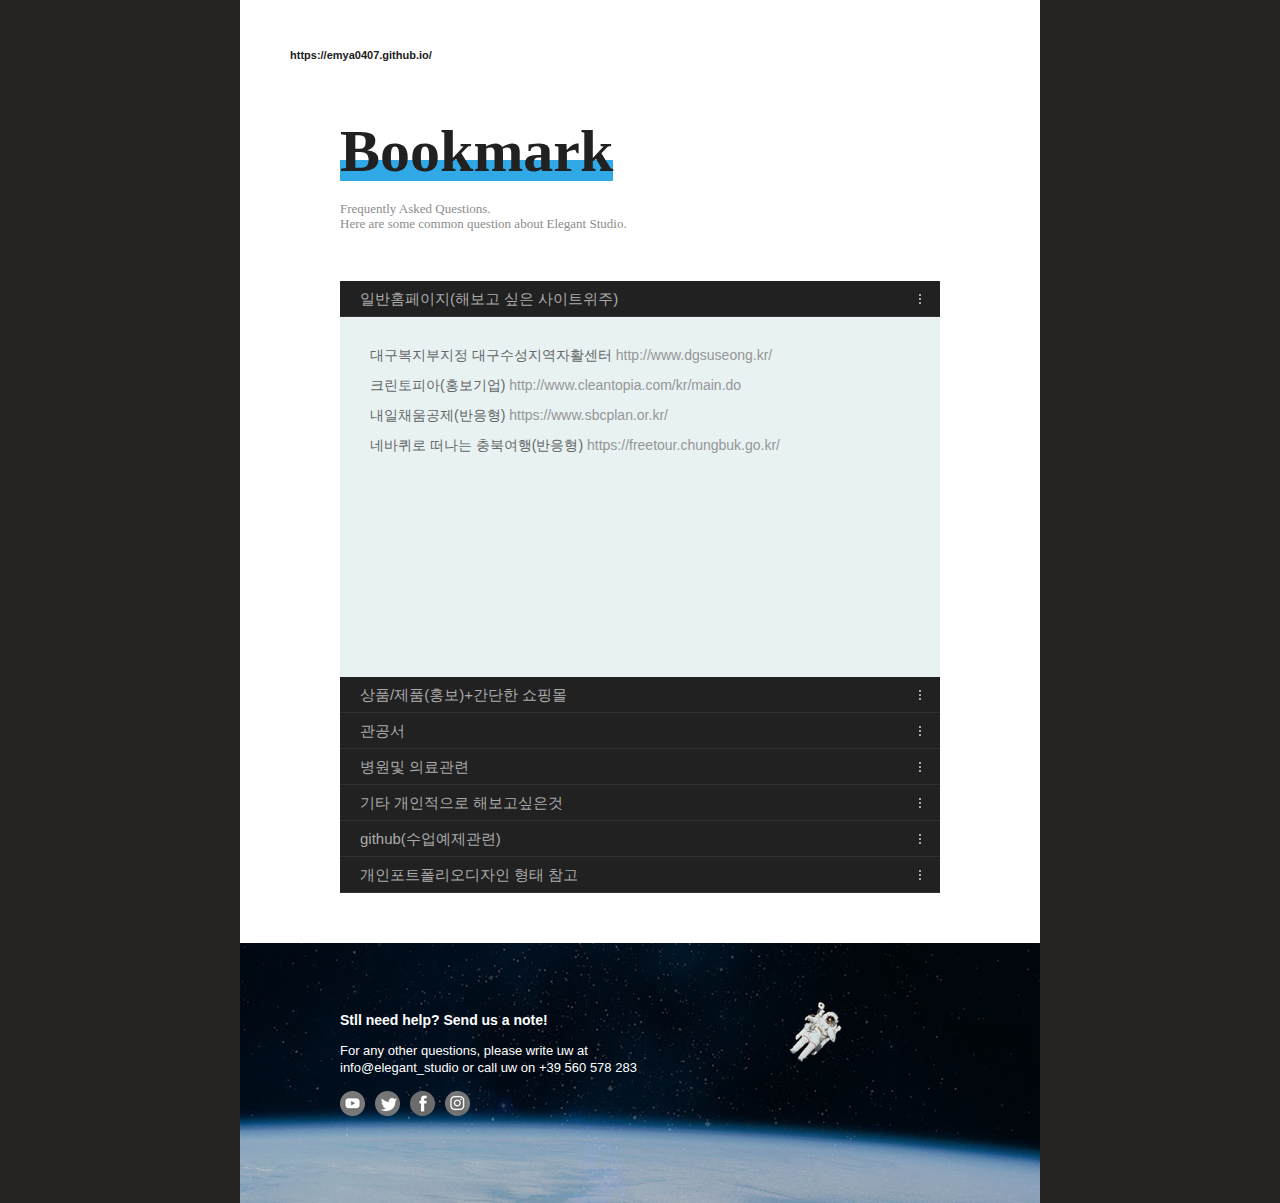
==== index.html @ 7247f254 "Initial commit" ====
<!DOCTYPE html>
<html lang="ko">
<head>
  <meta charset="UTF-8">
  <title>Bookmark</title>
  <meta name="description" content="Bookmark">
  <link rel="stylesheet" href="./css/initial.min.css">
  <link rel="stylesheet" href="./css/style.css">
  <script type="text/javascript" src="./js/jquery_3.5.1.js"></script>
  <script type="text/javascript" src="./js/common.js"></script>
  <!--[if lt IE 9]>
  <script src = "http://html5shiv.googlecode.com/svn/trunk/html5.js"></script>
  <![endif]-->
</head>
<body>
  <div id="wrap">
    <div class="tit"="tit">https://emya0407.github.io/</div>
    <div id="wrap_inner">
      <div class="titbox">
        <h2>Bookmark</h2>
        <p>Frequently Asked Questions.<br>Here are some common question about Elegant Studio.</p>
      </div>
      <div class="accordion_wrap">
        <dl>
          <dt>일반홈페이지(해보고 싶은 사이트위주)</dt>
          <dd>
            <ul>
              <li>
                <span>대구복지부지정 대구수성지역자활센터</span>
                <a href="http://www.dgsuseong.kr/" target="_blank">http://www.dgsuseong.kr/</a>
              </li>
              <li>
                <span>크린토피아(홍보기업)</span>
                <a href="http://www.cleantopia.com/kr/main.do" target="_blank">http://www.cleantopia.com/kr/main.do</a>
              </li>
              <li>
                <span>내일채움공제(반응형)</span>
                <a href="https://www.sbcplan.or.kr/" target="_blank">https://www.sbcplan.or.kr/</a>
              </li>
              <li>
                <span>네바퀴로 떠나는 충북여행(반응형)</span>
                <a href="https://freetour.chungbuk.go.kr/" target="_blank">https://freetour.chungbuk.go.kr/</a>
              </li>
            </ul>
          </dd>
          <dt>상품/제품(홍보)+간단한 쇼핑몰</dt>
          <dd>
            <ul>
              <li>
                <span>노엘로 힐스(반응형, 쇼핑몰) - 작업중</span>
                <a href="https://noelohills.com/" target="_blank">https://noelohills.com/</a>
              </li>
              <li>
                <span>넬로 펫드라이 홍보사이트(홍보+쇼핑몰사이트)</span>
                <a href="http://www.nelloshop.co.kr/" target="_blank">http://www.nelloshop.co.kr/</a>
              </li>
              <li>
                <span>빙그레(시원시원한 디자인)</span>
                <a href="http://www.bing.co.kr/" target="_blank">http://www.bing.co.kr/</a>
              </li>
            </ul>
          </dd>
          <dt>관공서</dt>
          <dd>
            <ul>
              <li>
                <span>하남시청(관공서,반응형)</span>
                <a href="https://www.hanam.go.kr/" target="_blank">https://www.hanam.go.kr/</a>
              </li>
              <li>
                <span>금산군시청(관공서,반응형)</span>
                <a href="https://www.geumsan.go.kr/" target="_blank">https://www.geumsan.go.kr/</a>
              </li>
              <li>
                <span>세종특별시 공공도서관(반응형)</span>
                <a href="https://lib.sejong.go.kr:8443/main.do" target="_blank">https://lib.sejong.go.kr:8443/main.do</a>
              </li>
              <li>
                <span>국민건강보험(반응형,비주얼적인 요소보다 UI/UX적인 디자인구성)</span>
                <a href="https://www.nhis.or.kr/nhis/index.do" target="_blank">https://www.nhis.or.kr/nhis/index.do</a>
              </li>
            </ul>
          </dd>
          <dt>병원및 의료관련</dt>
          <dd>
            <ul>
              <li>
                <span>세브란스병원</span>
                <a href="https://sev.severance.healthcare/" target="_blank">https://sev.severance.healthcare/</a>
              </li>
              <li>
                <span>경동(롤링스크롤페이지,반응형)</span>
                <a href="http://www.kyungdong.co.kr/" target="_blank">http://www.kyungdong.co.kr/</a>
              </li>
              <li>
                <span>자생의료제단(롤링스크롤페이지, 애니메이션효과 )</span>
                <a href="https://www.jaseng.org/" target="_blank">https://www.jaseng.org/</a>
              </li>
              <li>
                <span>삼진제약(애니메이션이 많은 동적 사이트)</span>
                <a href="https://www.samjinpharm.co.kr/" target="_blank">https://www.samjinpharm.co.kr/</a>
              </li>
            </ul>
          </dd>
          <dt>기타 개인적으로 해보고싶은것</dt>
          <dd>
            <ul>
              <li class="text">
                <span>농협개발자(컨텐츠내용많음->수업시간 예제들 적용가능</span>
                <!-- <span>(slider적용,숫자카운터효과,Grid table+scroll table,FAQ)</span> -->
                <a href="https://developers.nonghyup.com/" target="_blank">https://developers.nonghyup.com/</a>
              </li>
              <li>
                <span>가로림만 해양정원-재미있을거같은 사이트(개취)</span>
                <a href="https://garolim.net/main/" target="_blank">https://garolim.net/main/</a>
              </li>
              <li>
                <span>부산영어방송</span>
                <a href="http://befm.or.kr/" target="_blank">http://befm.or.kr/</a>
              </li>
            </ul>
          </dd>
          <dt>github(수업예제관련)</dt>
          <dd>
            <ul>
              <li>
                <span>Careers - (페이지 코딩)작업중</span>
                <a href="https://emya0407.github.io/careers/" target="_blank">https://emya0407.github.io/careers/</a>
              </li>
              <li>
                <span>노엘로힐스(반응형, 쇼핑몰) - 작업중</span>
                <a href="https://emya0407.github.io/noelohills/" target="_blank">https://emya0407.github.io/noelohills/</a>
              </li>
              <li>
                <span>스타벅스 시크릿 팁5(스크롤페이지 예제)</span>
                <a href="https://emya0407.github.io/starbuckstip/" target="_blank">https://emya0407.github.io/starbuckstip/</a>
              </li>
              <li>
                <span>FAQ</span>
                <a href="https://emya0407.github.io/sorce_faq/" target="_blank">https://emya0407.github.io/sorce_faq/</a>
              </li>
              <li>
                <span>와이즐리</span>
                <a href="https://emya0407.github.io/portfolio01/" target="_blank">https://emya0407.github.io/portfolio01/</a>
              </li>
              <li>
                <span>2020세이브더칠드런</span>
                <a href="https://emya0407.github.io/portfolio02/" target="_blank">https://emya0407.github.io/portfolio02/</a>
              </li>
              <li>
                <span>러쉬</span>
                <a href="https://emya0407.github.io/portfolio03/" target="_blank">https://emya0407.github.io/portfolio03/</a>
              </li>
              <li>
                <span>웰스</span>
                <a href="https://emya0407.github.io/portfolio04/" target="_blank">https://emya0407.github.io/portfolio04/</a>
              </li>
            </ul>
          </dd>
          <dt>개인포트폴리오디자인 형태 참고</dt>
          <dd>
            <ul>
              <li>
                <span>1)원페이지롤링</span>
                <a href="http://www.hanguoing.com/" target="_blank">http://www.hanguoing.com/</a>
              </li>
              <li>
                <span>2)포트폴리오 썸네일만 메인페이지에 뿌려주는 형태</span>
                <a href="" target="_blank"></a>
              </li>
            </ul>
          </dd>
        </dl>
      </div>
    </div>
    <div class="bottom_box">
      <div class="inner">
        <h3>Stll need help? Send us a note!</h3>
        <p>For any other questions, please write uw at<br>info@elegant_studio or call uw on +39 560 578 283</p>
        <ul class="sns_group">
          <li><a href="https://www.youtube.com/" target="_blank"><img src="./img/youtube.png" alt="youtube"></a></li>
          <li><a href="https://twitter.com/" target="_blank"><img src="./img/twitter.png" alt="twitter"></a></li>
          <li><a href="https://www.facebook.com/" target="_blank"><img src="./img/facebook.png" alt="facebook"></a></li>
          <li><a href="https://www.instagram.com/" target="_blank"><img src="./img/instagram.png" alt="instagram"></a></li>
        </ul>
      </div>
    </div>
  </div>
</body>
</html>
---- css/initial.min.css ----
abbr,address,article,aside,audio,b,blockquote,body,canvas,caption,cite,code,dd,del,details,dfn,div,dl,dt,em,fieldset,figcaption,figure,footer,form,h1,h2,h3,h4,h5,h6,header,hgroup,html,i,iframe,img,ins,kbd,label,legend,li,mark,menu,nav,object,ol,p,pre,q,samp,section,small,span,strong,sub,summary,sup,table,tbody,td,tfoot,th,thead,time,tr,ul,var,video{margin:0;padding:0;border:0;outline:0;font-size:100%;vertical-align:baseline;background:0 0}body{line-height:1}article,aside,details,figcaption,figure,footer,header,hgroup,menu,nav,section{display:block}nav ul{list-style:none}blockquote,q{quotes:none}blockquote:after,blockquote:before,q:after,q:before{content:'';content:none}a{margin:0;padding:0;font-size:100%;vertical-align:baseline;background:0 0;text-decoration:none}ins{background-color:#ff9;color:#000;text-decoration:none}mark{background-color:#ff9;color:#000;font-style:italic;font-weight:700}del{text-decoration:line-through}abbr[title],dfn[title]{border-bottom:1px dotted;cursor:help}table{border-collapse:collapse;border-spacing:0}hr{display:block;height:1px;border:0;border-top:1px solid #ccc;margin:1em 0;padding:0}input,select{vertical-align:middle}
---- css/style.css ----
@charset "UTF-8";
@font-face {
    font-family: 'GmarketSansLight';
    src: url('https://cdn.jsdelivr.net/gh/projectnoonnu/noonfonts_2001@1.1/GmarketSansLight.woff') format('woff');
    font-weight: normal;
    font-style: normal;
}
@import url('https://fonts.googleapis.com/css2?family=Roboto:ital,wght@0,100;0,300;0,400;0,500;0,700;0,900;1,100;1,300;1,400;1,500;1,700;1,900&display=swap');
html,body{ height: 100%; }
body{ font-family: 'Roboto','Noto Sans KR', sans-serif; color:#666666; transition: 1s; background: #252422}
ul,ol{ list-style: none; }
a{ color: #666666; }
h1,h2,h3,h4,h5,h6{ line-height: 1; }
#wrap{
  width: 800px;
  margin: 0 auto;
  background: white;
}
#wrap .tit{
  position: relative;
  top: 50px;
  left: 50px;
  font-size: 11px;
  font-weight: 600;
  color: #212121;
  /* text-transform: uppercase; */
}
#wrap_inner{
  width: 600px;
  margin: 0 auto;
  padding-top: 110px;
}
.titbox h2{
  font-family: 'Roboto';
  font-size: 60px;
  display: inline-block;
  font-weight: 900;
  color: #212121;
  background-image: linear-gradient(transparent 65%, #31a9e7 0%)
}
.titbox p{
  font-family: 'Roboto';
  font-size: 13px;
  line-height: 15px;
  color: #8c8c8c;
  margin-top: 20px;
}
/* */
.accordion_wrap{

}
dl{
  width: 600px;
  margin: 50px auto;/*좌우 auto*/
}
dt{
  border-bottom: 1px solid #65656542;
  background: #212121 url("../img/more.png") no-repeat 98%;
  font-size: 15px;
  height: 35px;
  line-height: 35px;
  text-indent: 20px;
  color: #ababab;
  /* background: #212121; /*#525379*/ */
}
dd{
  font-size: 14px;
  height: 300px;
  line-height: 16px;
  padding: 30px;
  background: #e8f2f3;  /*#e6e3dd*/
}
dd > ul > li{
  height: 30px;
}
dd > ul > li > span{
  color:
}
dd > ul > li > a{
  color: #969696;
}
dd p{
  padding: 20px;
}
.bottom_box{
  width: 800px;
  height: 260px;
  background: url("../img/banner_bg.png")
}
.bottom_box .inner{
  padding: 70px 100px;
}
.bottom_box .inner{
  color: white;
}
.bottom_box .inner h3{
  font-size: 14px;
  margin-bottom: 15px;
}
.bottom_box .inner p{
  font-size: 13px;
  line-height: 17px;
}
.bottom_box .inner .sns_group{
  margin: 15px 0;
}
.bottom_box .inner ul.sns_group li{
  float: left;
}
.bottom_box .inner ul.sns_group li a{
  padding-right: 10px;
}
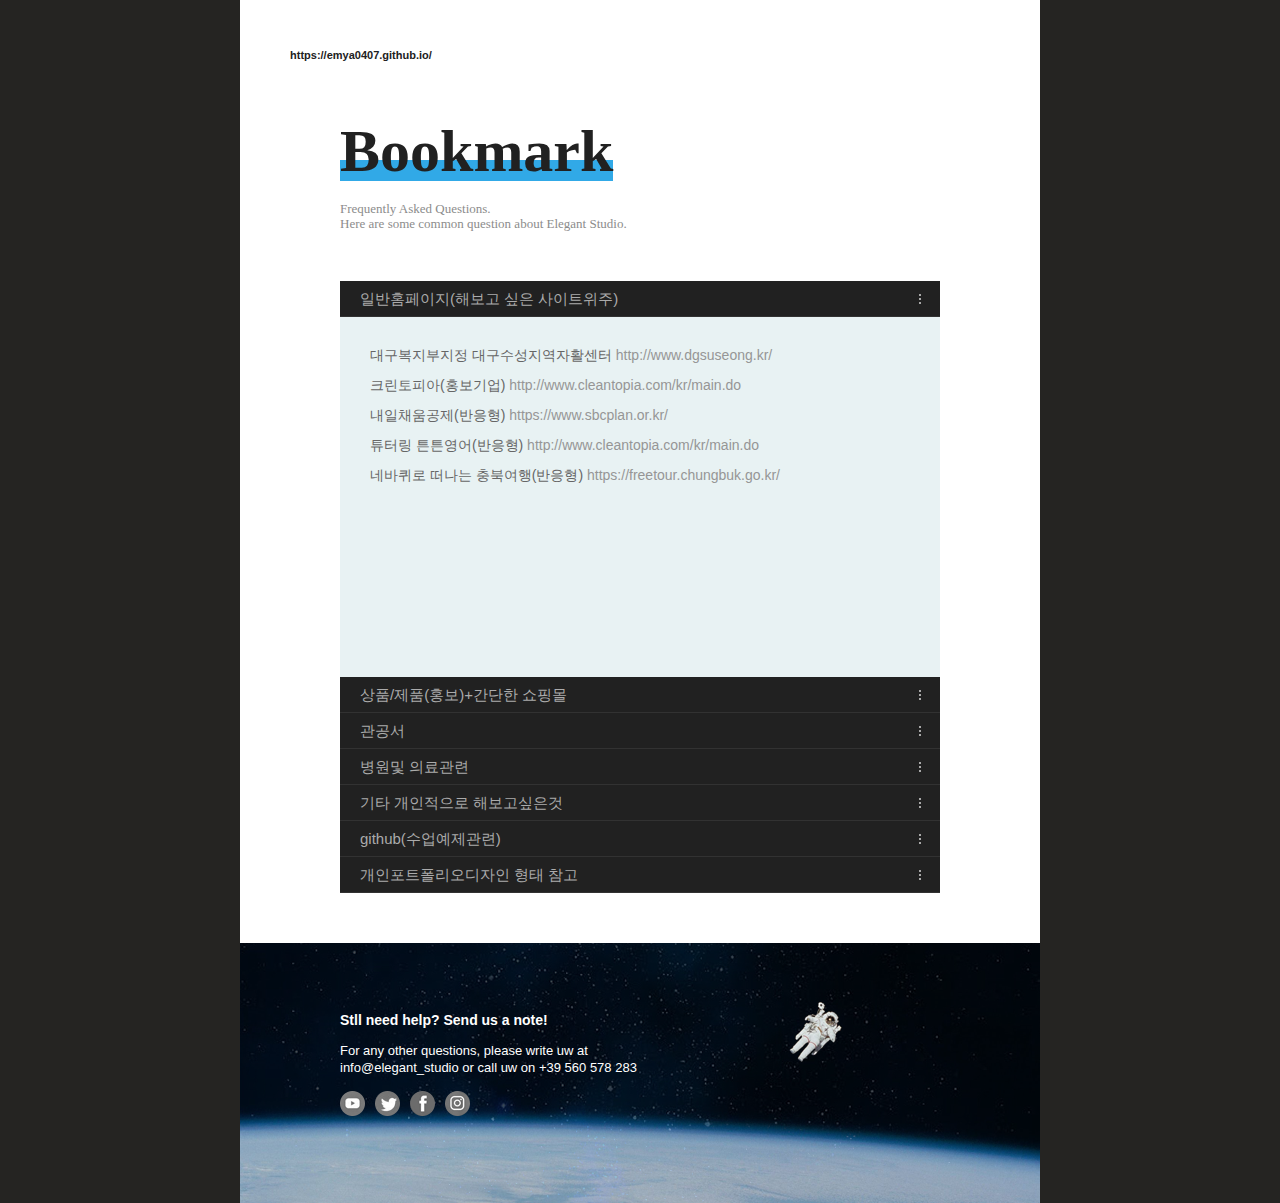
==== commit f7ccde56: "site 주소 추가" ====
--- a/index.html
+++ b/index.html
@@ -38,6 +38,10 @@
                 <a href="https://www.sbcplan.or.kr/" target="_blank">https://www.sbcplan.or.kr/</a>
               </li>
               <li>
+                <span>튜터링 튼튼영어(반응형)</span>
+                <a href="http://www.cleantopia.com/kr/main.do" target="_blank">http://www.cleantopia.com/kr/main.do</a>
+              </li>
+              <li>
                 <span>네바퀴로 떠나는 충북여행(반응형)</span>
                 <a href="https://freetour.chungbuk.go.kr/" target="_blank">https://freetour.chungbuk.go.kr/</a>
               </li>
@@ -57,6 +61,10 @@
               <li>
                 <span>빙그레(시원시원한 디자인)</span>
                 <a href="http://www.bing.co.kr/" target="_blank">http://www.bing.co.kr/</a>
+              </li>
+              <li>
+                <span>남양아이(쇼핑몰)</span>
+                <a href="https://baby.namyangi.com/" target="_blank">https://baby.namyangi.com/</a>
               </li>
             </ul>
           </dd>
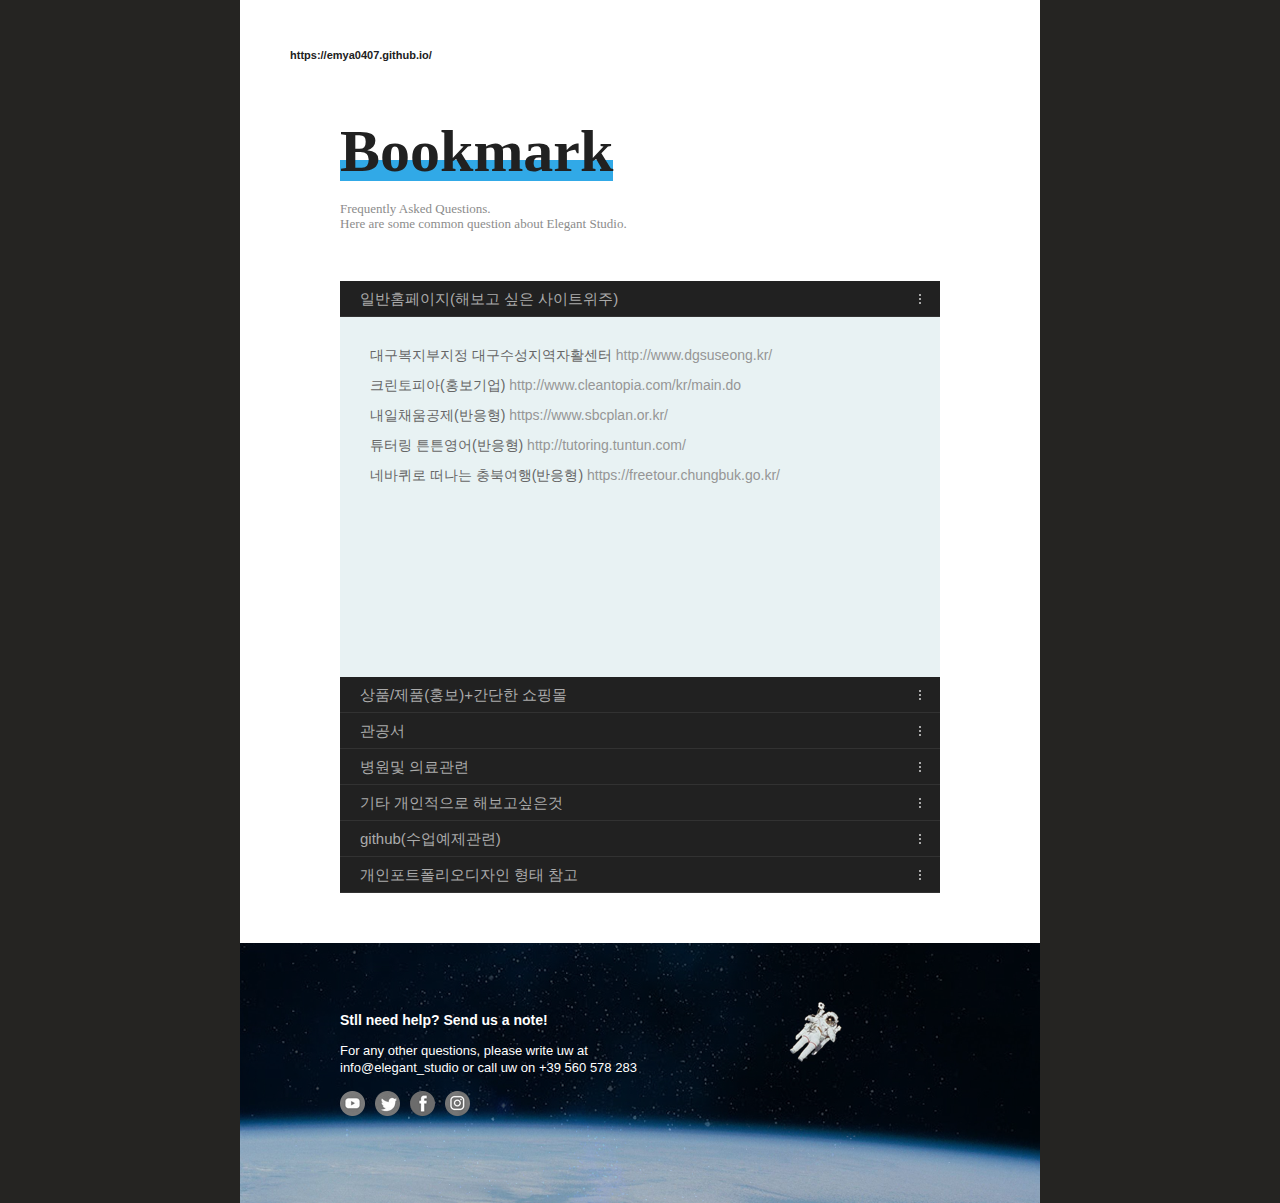
==== commit 3e2e2ed6: "수정" ====
--- a/index.html
+++ b/index.html
@@ -39,7 +39,7 @@
               </li>
               <li>
                 <span>튜터링 튼튼영어(반응형)</span>
-                <a href="http://www.cleantopia.com/kr/main.do" target="_blank">http://www.cleantopia.com/kr/main.do</a>
+                <a href="http://tutoring.tuntun.com/" target="_blank">http://tutoring.tuntun.com/</a>
               </li>
               <li>
                 <span>네바퀴로 떠나는 충북여행(반응형)</span>
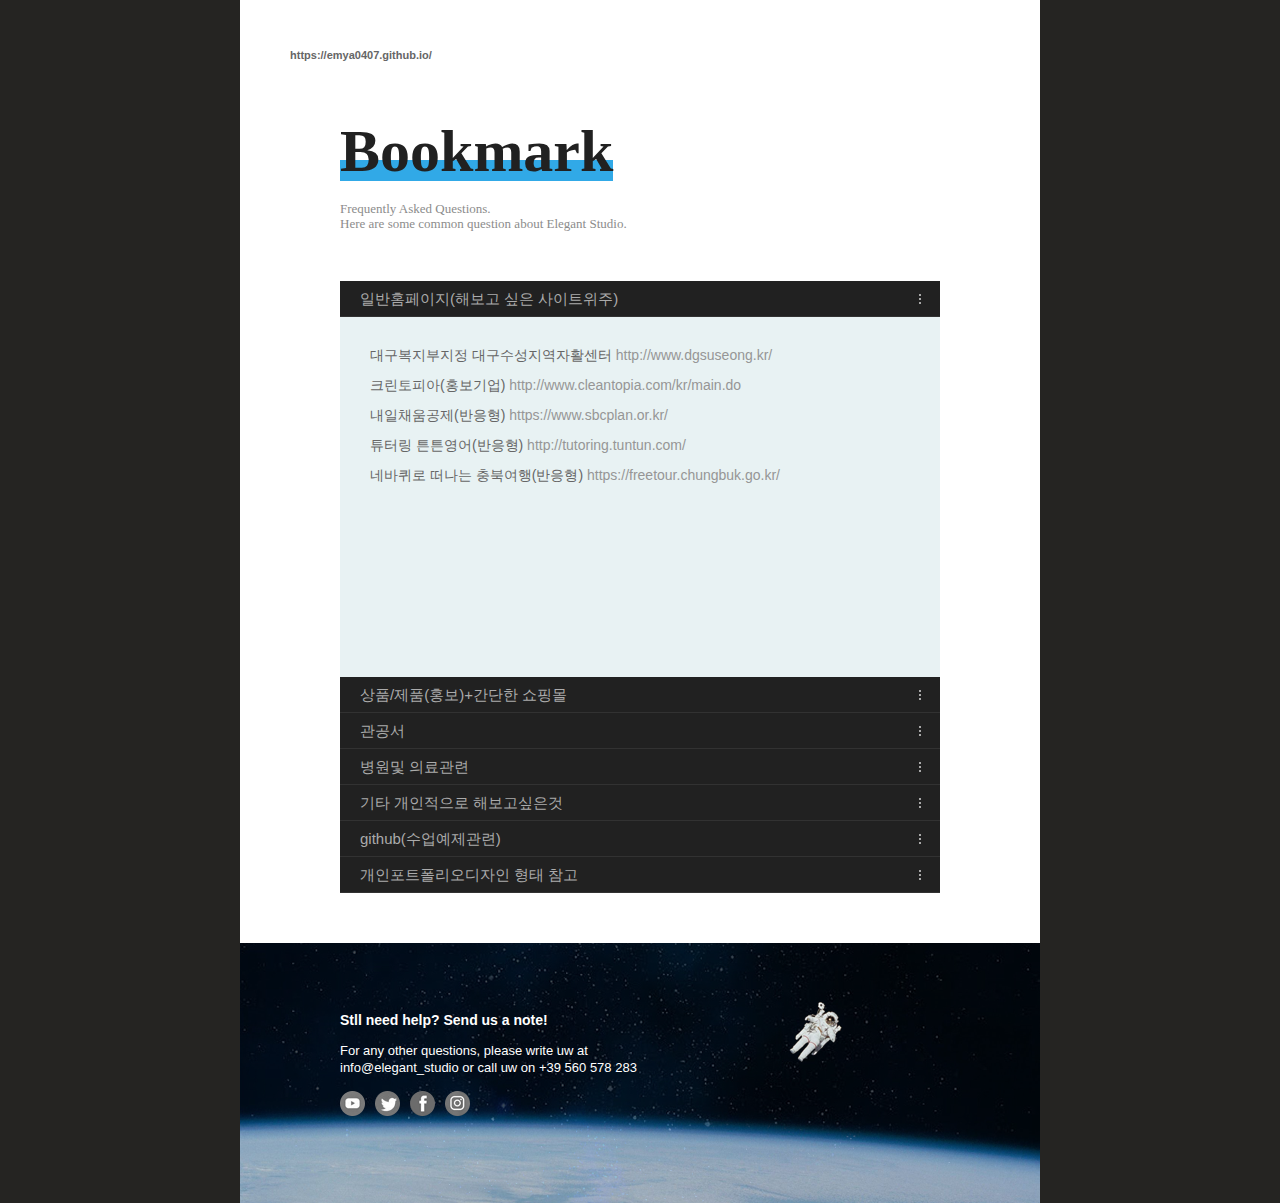
==== commit 6ad3bea6: "주소링크수정" ====
--- a/index.html
+++ b/index.html
@@ -14,7 +14,7 @@
 </head>
 <body>
   <div id="wrap">
-    <div class="tit"="tit">https://emya0407.github.io/</div>
+    <div class="tit"="tit"><a href="https://github.com/emya0407" target="_blank">https://emya0407.github.io/</a></div>
     <div id="wrap_inner">
       <div class="titbox">
         <h2>Bookmark</h2>
@@ -132,7 +132,7 @@
           <dd>
             <ul>
               <li>
-                <span>Careers - (페이지 코딩)작업중</span>
+                <span>Careers - (페이지 코딩) - 작업중</span>
                 <a href="https://emya0407.github.io/careers/" target="_blank">https://emya0407.github.io/careers/</a>
               </li>
               <li>
@@ -169,8 +169,8 @@
           <dd>
             <ul>
               <li>
-                <span>1)원페이지롤링</span>
-                <a href="http://www.hanguoing.com/" target="_blank">http://www.hanguoing.com/</a>
+                <span>1)원페이지롤링 형태</span>
+                <!-- <a href="http://www.hanguoing.com/" target="_blank">http://www.hanguoing.com/</a> -->
               </li>
               <li>
                 <span>2)포트폴리오 썸네일만 메인페이지에 뿌려주는 형태</span>
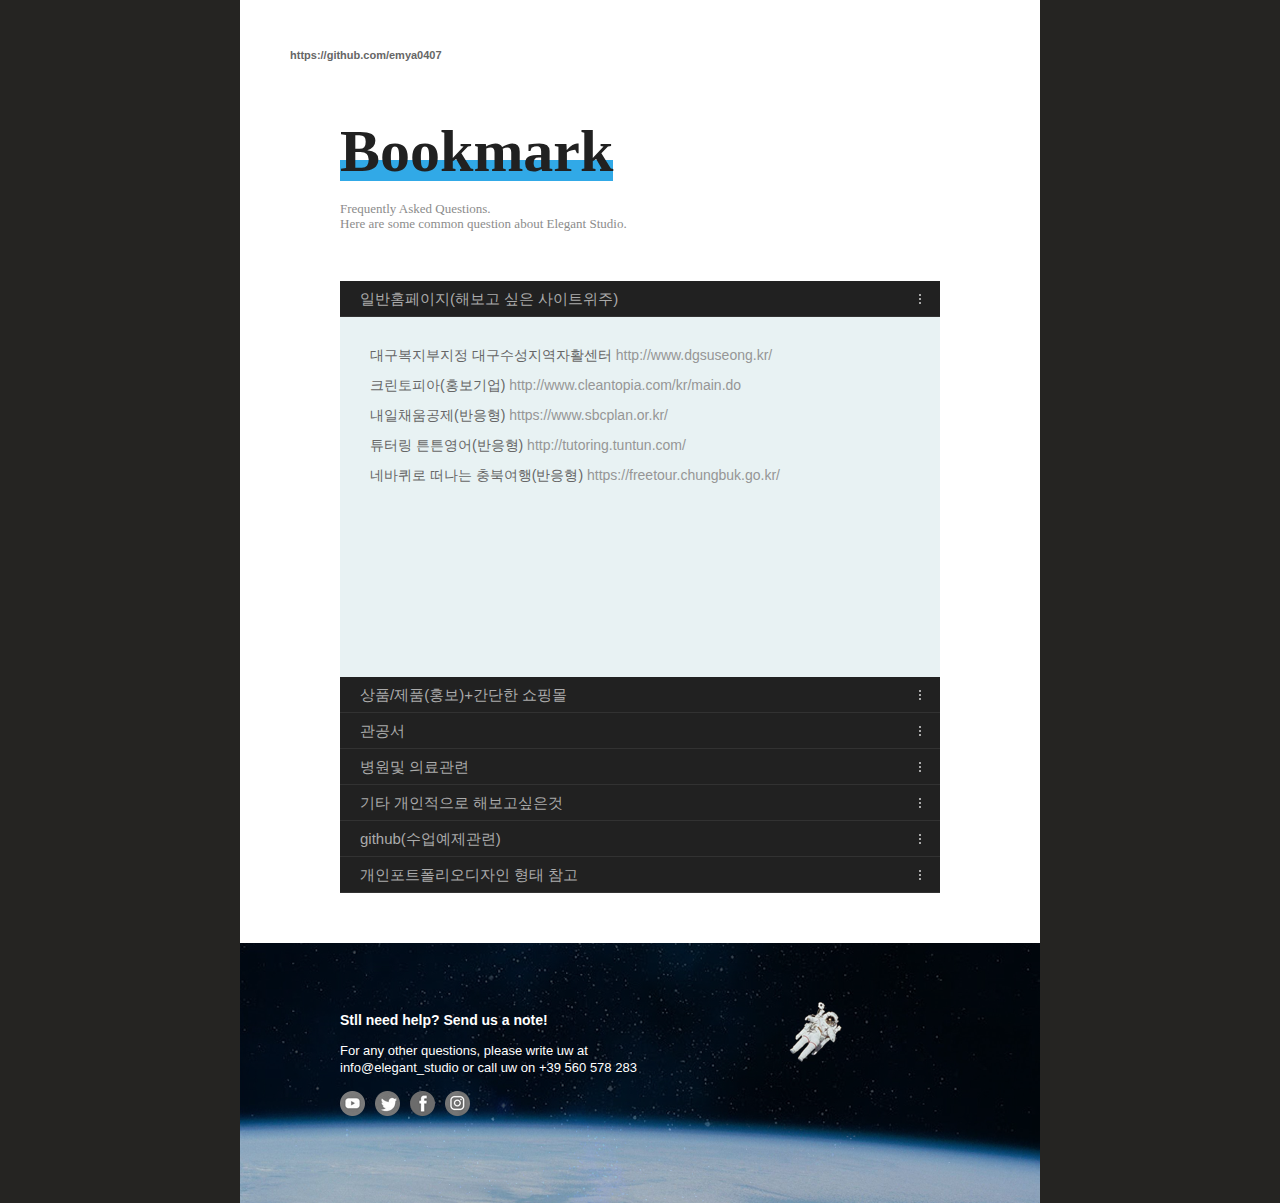
==== commit a237a029: "링크주소 수정" ====
--- a/index.html
+++ b/index.html
@@ -14,7 +14,7 @@
 </head>
 <body>
   <div id="wrap">
-    <div class="tit"="tit"><a href="https://github.com/emya0407" target="_blank">https://emya0407.github.io/</a></div>
+    <div class="tit"><a href="https://github.com/emya0407" target="_blank">https://github.com/emya0407</a></div>
     <div id="wrap_inner">
       <div class="titbox">
         <h2>Bookmark</h2>
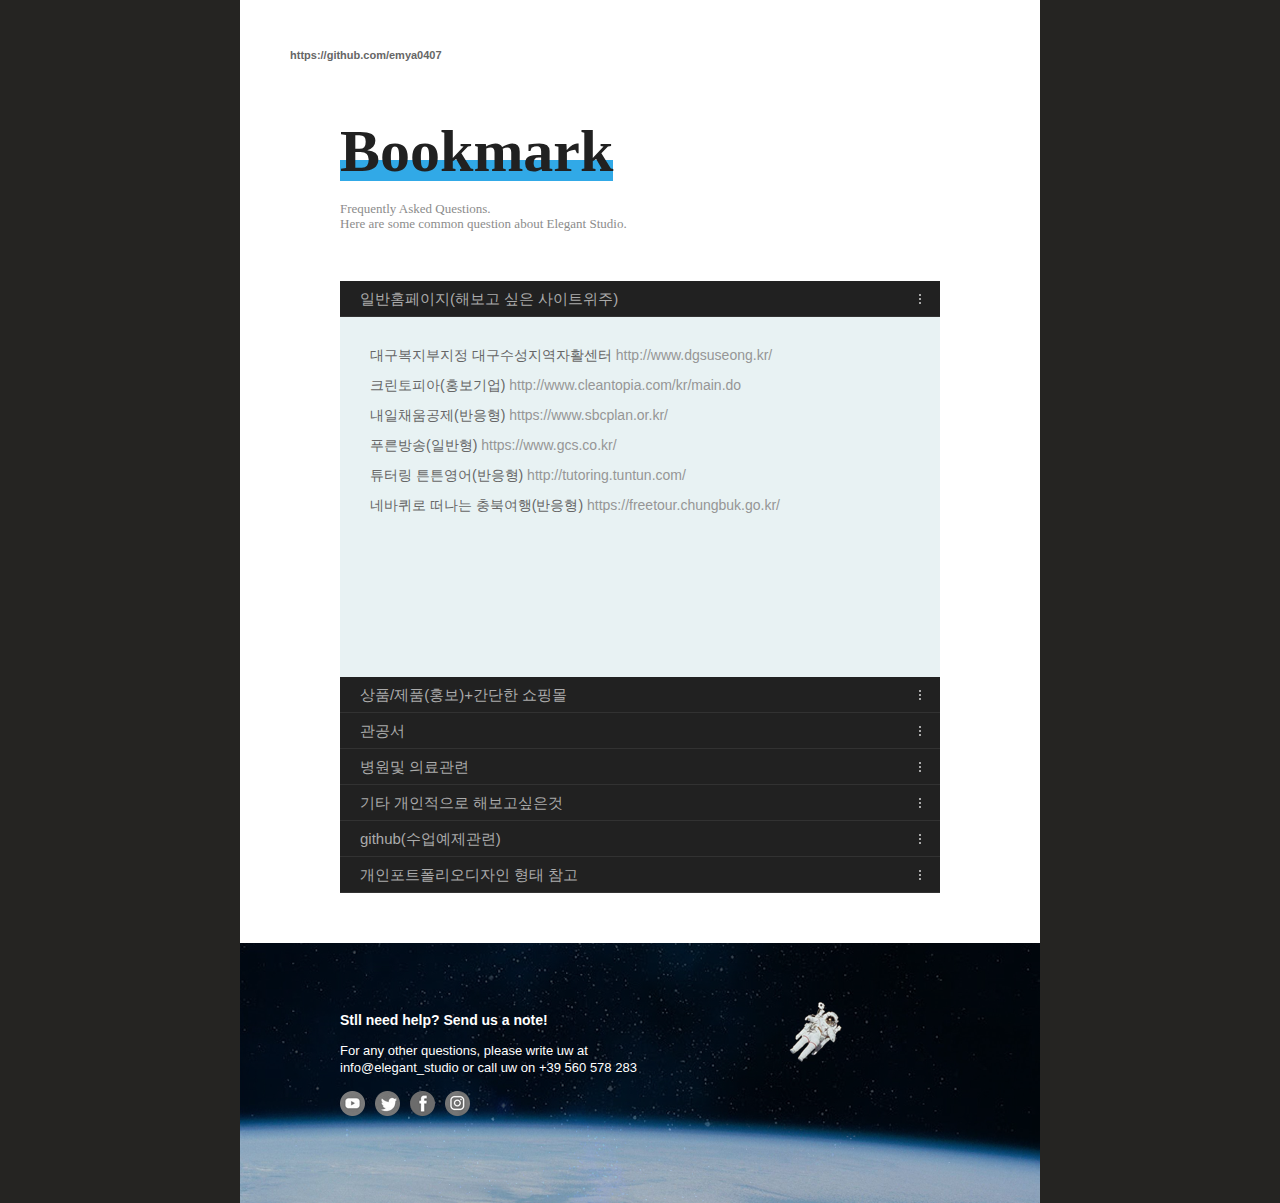
==== commit ffd7115f: "link추가" ====
--- a/index.html
+++ b/index.html
@@ -38,6 +38,10 @@
                 <a href="https://www.sbcplan.or.kr/" target="_blank">https://www.sbcplan.or.kr/</a>
               </li>
               <li>
+                <span>푸른방송(일반형)</span>
+                <a href="https://www.gcs.co.kr/" target="_blank">https://www.gcs.co.kr/</a>
+              </li>
+              <li>
                 <span>튜터링 튼튼영어(반응형)</span>
                 <a href="http://tutoring.tuntun.com/" target="_blank">http://tutoring.tuntun.com/</a>
               </li>
